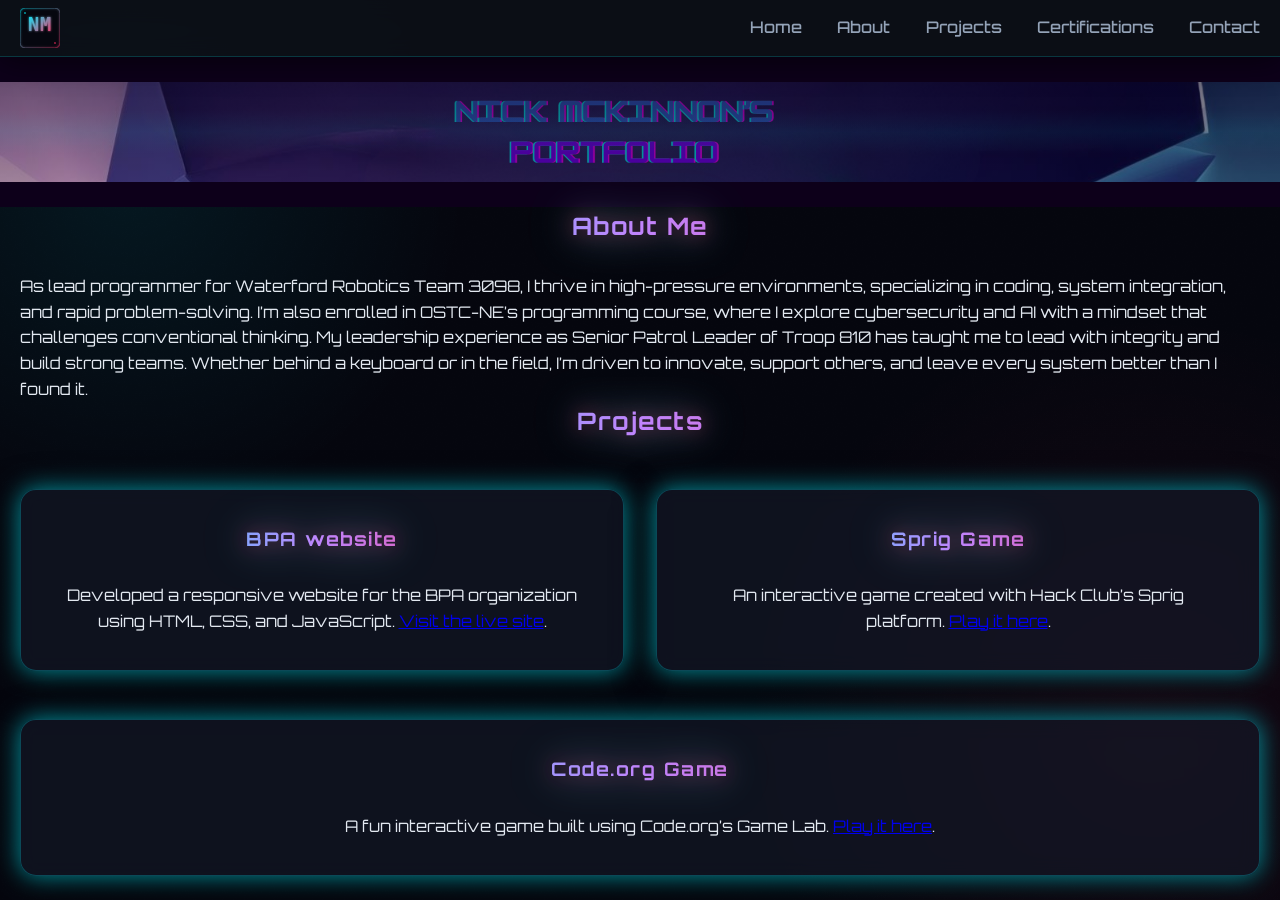
==== index.html @ 9aedb66d "Add files via upload" ====
<!DOCTYPE html>
<html lang="en">
<head>
    <meta charset="UTF-8">
    <meta name="viewport" content="width=device-width, initial-scale=1.0">
    <meta name="description" content="Portfolio website">
    <title>Portfolio</title>
    <link rel="preconnect" href="https://fonts.googleapis.com">
    <link rel="preconnect" href="https://fonts.gstatic.com" crossorigin>
    <link href="https://fonts.googleapis.com/css2?family=Poppins:wght@300;400;600;700&family=Noto+Sans+JP:wght@300;400;700&display=swap" rel="stylesheet">
    <link rel="stylesheet" href="styles.css">
    <link rel="icon" href="assets/favicon.svg" type="image/svg+xml">
</head>
<body>
    <header>
        <nav class="navbar">
            <div class="container">
                <a href="index.html" class="logo"><img src="assets/logo.svg" alt="Nick McKinnon's logo" class="site-logo"></a>
                <ul class="nav-menu">
                    <li><a href="#home">Home</a></li>
                    <li><a href="#about">About</a></li>
                    <li><a href="#projects">Projects</a></li>
                    <li><a href="certifications.html">Certifications</a></li>
                    <li><a href="contact.html">Contact</a></li>
                </ul>
            </div>
        </nav>
    </header>

    <main>
        <!-- Site banner: image-only -->
        <section id="home" class="site-banner" role="img" aria-label="Nick's Portfolio banner">
        </section>

        <section id="about" class="about">
            <div class="container">
                <h2>About Me</h2>
                <p>As lead programmer for Waterford Robotics Team 3098, I thrive in high-pressure environments, specializing in coding, system integration, and rapid problem-solving. I’m also enrolled in OSTC-NE’s programming course, where I explore cybersecurity and AI with a mindset that challenges conventional thinking. My leadership experience as Senior Patrol Leader of Troop 810 has taught me to lead with integrity and build strong teams. Whether behind a keyboard or in the field, I’m driven to innovate, support others, and leave every system better than I found it.
</p>
            </div>
        </section>

        <section id="projects" class="projects">
            <div class="container">
                <h2>Projects</h2>
                <div class="project-grid">
                    <div class="project-card">
                        <h3>BPA website</h3>
                        <p>Developed a responsive website for the BPA organization using HTML, CSS, and JavaScript. <a href="https://nebpa.ostcse.org/#" target="_blank" rel="noopener">Visit the live site</a>.</p>
                    </div>
                    <div class="project-card">
                        <h3>Sprig Game</h3>
                        <p>An interactive game created with Hack Club’s Sprig platform. <a href="https://sprig.hackclub.com/share/TSCdWn1MRWPZ1G38MTri" target="_blank" rel="noopener">Play it here</a>.</p>
                    </div>
                    </div>
                    <div class="project-card">
                        <h3>Code.org Game</h3>
                        <p>A fun interactive game built using Code.org’s Game Lab. <a href="https://studio.code.org/projects/gamelab/6963dc89-6ed7-4b64-9340-e87f042bf52e" target="_blank" rel="noopener">Play it here</a>.</p>
                    </div>
                </div>
            </div>
        </section>

    </main>


</body>
</html>
---- styles.css ----
@import url('https://fonts.googleapis.com/css2?family=Poppins:wght@300;400;500;600;700&family=Orbitron:wght@500;700;900&display=swap');

:root {
  --bg-darkest:    #06070f;
  --bg-dark:       #0d1117;
  --bg-card:       rgba(20, 25, 40, 0.65);
  --text-primary:  #e2e8f0;
  --text-muted:    #94a3b8;
  --accent-pink:   #ff2e63;
  --accent-cyan:   #00f0ff;
  --accent-purple: #c084fc;
  --glow-pink:     0 0 25px rgba(255, 46, 99, 0.7);
  --glow-cyan:     0 0 25px rgba(0, 240, 255, 0.6);
  --glow-purple:   0 0 20px rgba(192, 132, 252, 0.5);
  --border-glow:   1px solid rgba(0, 240, 255, 0.25);
}

* { margin:0; padding:0; box-sizing:border-box; }
html { scroll-behavior: smooth; }

body {
  font-family: 'Orbitron', sans-serif;
  background: var(--bg-darkest);
  color: var(--text-primary);
  line-height: 1.6;
  min-height: 100vh;
  background-image: 
    radial-gradient(circle at 10% 20%, rgba(0,240,255,0.08) 0%, transparent 25%),
    radial-gradient(circle at 90% 80%, rgba(255,46,99,0.07) 0%, transparent 30%);
}

body::before {
  content: "";
  position: fixed;
  inset: 0;
  background: url('data:image/svg+xml;utf8,<svg xmlns="http://www.w3.org/2000/svg" width="100" height="100"><filter id="n"><feTurbulence type="fractalNoise" baseFrequency="0.9" numOctaves="4" /><feColorMatrix type="matrix" values="0 0 0 0 0 0 0 0 0 0 0 0 0 0 0 0 0 0 0.05 0"/></filter><rect width="100%" height="100%" filter="url(%23n)"/></svg>') repeat;
  opacity: 0.12;
  pointer-events: none;
  z-index: -2;
}

/* ────────────────────────────────────────────────
   Header / Navbar
───────────────────────────────────────────────── */
header {
  background: rgba(13, 17, 23, 0.88);
  backdrop-filter: blur(12px);
  border-bottom: 1px solid rgba(0, 240, 255, 0.18);
  position: sticky;
  top: 0;
  z-index: 1000;
  box-shadow: 0 4px 30px rgba(0,0,0,0.6);
}

.navbar .container {
  display: flex;
  justify-content: space-between;
  align-items: center;
  padding: 0.5rem 20px;
  max-width: 1280px;
  margin: 0 auto;
}

.logo {
  display: flex;
  align-items: center;
  gap: 0.6rem;
  text-decoration: none;
}

.site-logo {
  height: 40px;
  width: auto;
  display: block;
}

.nav-menu {
  display: flex;
  list-style: none;
  gap: 2.2rem;
}

.nav-menu a {
  color: var(--text-muted);
  text-decoration: none;
  font-weight: 500;
  position: relative;
  transition: all 0.3s ease;
}

.nav-menu a:hover,
.nav-menu a:focus {
  color: var(--accent-cyan);
  text-shadow: 0 0 12px var(--accent-cyan);
}

.nav-menu a::after {
  content: '';
  position: absolute;
  width: 0;
  height: 2px;
  bottom: -6px;
  left: 0;
  background: linear-gradient(90deg, var(--accent-pink), var(--accent-cyan));
  transition: width 0.4s ease;
}

.nav-menu a:hover::after { width: 100%; }

/* ────────────────────────────────────────────────
   Banner (used on all pages) – updated to fit your custom banner perfectly
───────────────────────────────────────────────── */
.site-banner {
  /* Core setup */
  min-height: 90px;                     /* Part of 150px total with navbar */
  background-color: #0d001a;            /* Dark purple/navy fallback matching your banner */
  
  background-image: 
    linear-gradient(rgba(13, 0, 26, 0.60), rgba(13, 0, 26, 0.35)),  /* subtle overlay */
    url('images/banner.png');                               
  
  background-position: center;
  background-repeat: no-repeat;
  background-size: contain;             /* Shows full image without cropping text or lightning */
  background-attachment: scroll;        /* change to 'fixed' for parallax if desired */
  
  display: flex;
  align-items: center;
  justify-content: center;
  position: relative;
  overflow: hidden;
}

/* Optional cyberpunk scanline effect */
.site-banner::before {
  content: "";
  position: absolute;
  inset: 0;
  background: linear-gradient(
    to bottom,
    transparent 35%,
    rgba(0, 240, 255, 0.05) 50%,
    transparent 65%
  );
  animation: scanline 14s linear infinite;
  pointer-events: none;
  z-index: 1;
}

@keyframes scanline {
  0%   { transform: translateY(-100%); }
  100% { transform: translateY(100%); }
}

/* Responsive adjustments */
@media (min-width: 1080px) {
  .site-banner {
    min-height: 150px;                   /* Part of 150px total with navbar */
  }
}

@media (max-width: 768px) {
  .site-banner {
    min-height: 90px;
    background-size: contain;
    background-position: center 40%;    /* Slight top bias on mobile if needed */
  }
}

/* ────────────────────────────────────────────────
   Container & Content
───────────────────────────────────────────────── */
.container {
  max-width: 1280px;
  margin: 0 auto;
  padding: 0 20px;
}

h2, h3 {
  font-family: 'Orbitron', sans-serif;
  background: linear-gradient(90deg, var(--accent-cyan), var(--accent-purple), var(--accent-pink));
  -webkit-background-clip: text;
  -webkit-text-fill-color: transparent;
  margin-bottom: 1.8rem;
  text-align: center;
  letter-spacing: 1.5px;
  filter: drop-shadow(0 0 20px rgba(0, 240, 255, 0.6)) drop-shadow(0 0 10px rgba(255, 46, 99, 0.5));
}

.project-grid {
  display: grid;
  grid-template-columns: repeat(auto-fit, minmax(340px, 1fr));
  gap: 2rem;
  margin: 3rem 0;
}

.project-card {
  background: var(--bg-card);
  border: var(--border-glow);
  border-radius: 16px;
  padding: 2.2rem;
  backdrop-filter: blur(10px);
  box-shadow: var(--glow-cyan), 0 10px 40px rgba(0,0,0,0.5);
  transition: all 0.45s cubic-bezier(0.23, 1, 0.32, 1);
}

.project-card:hover {
  transform: translateY(-16px);
  box-shadow: var(--glow-pink), 0 25px 60px rgba(0,0,0,0.6);
  border-color: rgba(255,46,99,0.5);
}

/* Center email link and form submit button inside project cards */
.project-card p { text-align: center; }
.project-card p .cta-button { display: inline-block; margin: 0 auto; }
.project-card form { /* keep inputs full-width but center inline controls */ }
.project-card form .cta-button {
  display: block;
  margin: 1.2rem auto 0;
  width: min(60%, 360px);
  text-align: center;
}

.cta-button {
  display: inline-block;
  background: linear-gradient(45deg, var(--accent-pink), #d946ef);
  color: white;
  padding: 0.95rem 2.4rem;
  border-radius: 50px;
  text-decoration: none;
  font-weight: 600;
  letter-spacing: 1px;
  box-shadow: var(--glow-pink);
  transition: all 0.35s ease;
  border: none;
  cursor: pointer;
  position: relative;
  overflow: hidden;
  z-index: 1;
}

.cta-button:hover {
  transform: translateY(-5px) scale(1.06);
  box-shadow: 0 0 60px rgba(0,240,255,0.95), 0 0 80px rgba(255,46,99,0.95);
}

/* full-cover hover overlay */
.cta-button::after {
  /* full-coverage overlay placed ABOVE the button's shadow */
  content: "";
  position: absolute;
  inset: -14px; /* extend further to fully cover outer glow */
  background: linear-gradient(90deg, rgba(0,240,255,0.32), rgba(255,46,99,0.28));
  border-radius: inherit;
  opacity: 0;
  transition: opacity 140ms ease;
  z-index: 2;
  pointer-events: none;
  mix-blend-mode: screen;
}
.cta-button:hover::after {
  opacity: 1;
}
.cta-button > * { position: relative; z-index: 3; }

input, textarea {
  width: 100%;
  padding: 12px 16px;
  margin: 10px 0 18px;
  background: rgba(30, 41, 59, 0.6);
  border: 1px solid rgba(0,240,255,0.3);
  border-radius: 10px;
  color: white;
  font-family: inherit;
}

input:focus, textarea:focus {
  outline: none;
  border-color: var(--accent-cyan);
  box-shadow: 0 0 15px rgba(0,240,255,0.4);
}

footer {
  background: rgba(13,17,23,0.9);
  border-top: 1px solid rgba(0,240,255,0.15);
  padding: 3rem 0;
  margin-top: 4rem;
  text-align: center;
  color: var(--text-muted);
}

/* Resume link hover */
.resume-link:hover img {
  transform: scale(1.08);
  box-shadow: 0 0 45px rgba(0, 240, 255, 0.9), 0 0 80px rgba(255, 46, 99, 0.8) !important;
}

/* Mobile adjustments */
@media (max-width: 768px) {
  .navbar .container {
    padding: 0.75rem 16px;
  }

  .nav-menu {
    gap: 1rem;
    font-size: 0.9rem;
  }

  .nav-menu a {
    font-size: 0.95rem;
  }

  .site-logo {
    height: 32px;
  }

  .container {
    padding: 0 16px;
  }

  h2, h3 {
    font-size: 1.6rem;
    margin-bottom: 1.2rem;
    letter-spacing: 1px;
  }

  .project-grid {
    grid-template-columns: 1fr;
    gap: 1.5rem;
    margin: 2rem 0;
  }

  .project-card {
    padding: 1.6rem;
  }

  .project-card h3 {
    font-size: 1.3rem;
  }

  .project-card p {
    font-size: 0.95rem;
  }

  .cta-button {
    padding: 0.85rem 2rem;
    font-size: 0.95rem;
  }

  .site-banner {
    min-height: 80px;
  }

  input, textarea {
    padding: 10px 12px;
    font-size: 16px;
  }

  footer {
    padding: 2rem 0;
    margin-top: 3rem;
  }
}

/* Extra small devices */
@media (max-width: 480px) {
  .navbar .container {
    padding: 0.5rem 12px;
  }

  .site-logo {
    height: 28px;
  }

  .nav-menu {
    gap: 0.8rem;
    font-size: 0.85rem;
  }

  .nav-menu a {
    font-size: 0.85rem;
  }

  .container {
    padding: 0 12px;
  }

  h2 {
    font-size: 1.5rem;
    margin-bottom: 1rem;
  }

  h3 {
    font-size: 1.2rem;
  }

  .project-grid {
    gap: 1.2rem;
    margin: 1.5rem 0;
  }

  .project-card {
    padding: 1.2rem;
  }

  .project-card p {
    font-size: 0.9rem;
  }

  .cta-button {
    padding: 0.75rem 1.6rem;
    font-size: 0.9rem;
  }

  .site-banner {
    min-height: 70px;
  }

  input, textarea {
    padding: 10px 12px;
    font-size: 16px;
    margin: 8px 0 12px;
  }
}
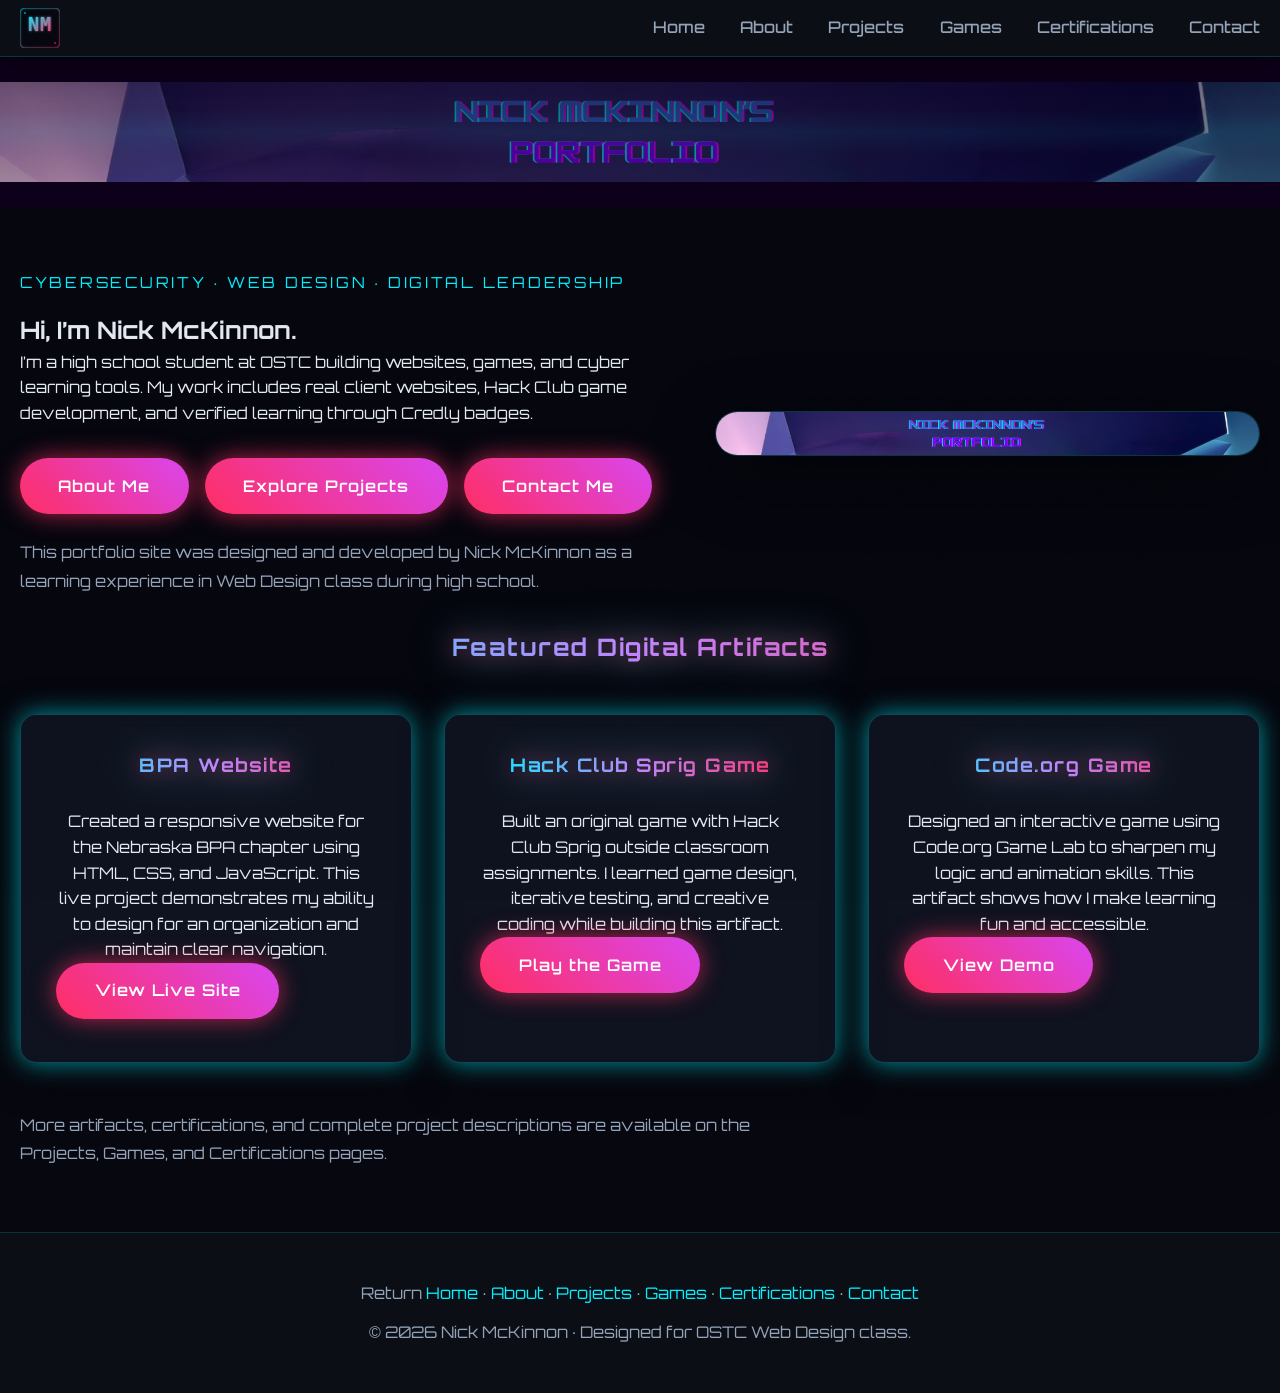
==== commit aac421b9: "Add files via upload" ====
--- a/index.html
+++ b/index.html
@@ -3,8 +3,8 @@
 <head>
     <meta charset="UTF-8">
     <meta name="viewport" content="width=device-width, initial-scale=1.0">
-    <meta name="description" content="Portfolio website">
-    <title>Portfolio</title>
+    <meta name="description" content="Nick McKinnon - Portfolio website featuring web development, cybersecurity, and digital artifacts.">
+    <title>Nick McKinnon — Home</title>
     <link rel="preconnect" href="https://fonts.googleapis.com">
     <link rel="preconnect" href="https://fonts.gstatic.com" crossorigin>
     <link href="https://fonts.googleapis.com/css2?family=Poppins:wght@300;400;600;700&family=Noto+Sans+JP:wght@300;400;700&display=swap" rel="stylesheet">
@@ -13,13 +13,16 @@
 </head>
 <body>
     <header>
-        <nav class="navbar">
+        <nav class="navbar" aria-label="Primary navigation">
             <div class="container">
-                <a href="index.html" class="logo"><img src="assets/logo.svg" alt="Nick McKinnon's logo" class="site-logo"></a>
+                <a href="index.html" class="logo" aria-label="Return to home">
+                    <img src="assets/logo.svg" alt="Nick McKinnon logo" class="site-logo">
+                </a>
                 <ul class="nav-menu">
-                    <li><a href="#home">Home</a></li>
-                    <li><a href="#about">About</a></li>
-                    <li><a href="#projects">Projects</a></li>
+                    <li><a href="index.html" aria-current="page">Home</a></li>
+                    <li><a href="about.html">About</a></li>
+                    <li><a href="projects.html">Projects</a></li>
+                    <li><a href="games.html">Games</a></li>
                     <li><a href="certifications.html">Certifications</a></li>
                     <li><a href="contact.html">Contact</a></li>
                 </ul>
@@ -28,41 +31,58 @@
     </header>
 
     <main>
-        <!-- Site banner: image-only -->
-        <section id="home" class="site-banner" role="img" aria-label="Nick's Portfolio banner">
+        <section class="site-banner" role="img" aria-label="Home banner with neon grid">
         </section>
 
-        <section id="about" class="about">
-            <div class="container">
-                <h2>About Me</h2>
-                <p>As lead programmer for Waterford Robotics Team 3098, I thrive in high-pressure environments, specializing in coding, system integration, and rapid problem-solving. I’m also enrolled in OSTC-NE’s programming course, where I explore cybersecurity and AI with a mindset that challenges conventional thinking. My leadership experience as Senior Patrol Leader of Troop 810 has taught me to lead with integrity and build strong teams. Whether behind a keyboard or in the field, I’m driven to innovate, support others, and leave every system better than I found it.
-</p>
-            </div>
-        </section>
-
-        <section id="projects" class="projects">
-            <div class="container">
-                <h2>Projects</h2>
-                <div class="project-grid">
-                    <div class="project-card">
-                        <h3>BPA website</h3>
-                        <p>Developed a responsive website for the BPA organization using HTML, CSS, and JavaScript. <a href="https://nebpa.ostcse.org/#" target="_blank" rel="noopener">Visit the live site</a>.</p>
+        <section class="hero">
+            <div class="container hero-grid">
+                <div class="hero-copy">
+                    <p class="eyebrow">Cybersecurity · Web Design · Digital Leadership</p>
+                    <h1>Hi, I’m Nick McKinnon.</h1>
+                    <p>I’m a high school student at OSTC building websites, games, and cyber learning tools. My work includes real client websites, Hack Club game development, and verified learning through Credly badges.</p>
+                    <div class="hero-actions">
+                        <a href="about.html" class="cta-button">About Me</a>
+                        <a href="projects.html" class="cta-button">Explore Projects</a>
+                        <a href="contact.html" class="cta-button">Contact Me</a>
                     </div>
-                    <div class="project-card">
-                        <h3>Sprig Game</h3>
-                        <p>An interactive game created with Hack Club’s Sprig platform. <a href="https://sprig.hackclub.com/share/TSCdWn1MRWPZ1G38MTri" target="_blank" rel="noopener">Play it here</a>.</p>
-                    </div>
-                    </div>
-                    <div class="project-card">
-                        <h3>Code.org Game</h3>
-                        <p>A fun interactive game built using Code.org’s Game Lab. <a href="https://studio.code.org/projects/gamelab/6963dc89-6ed7-4b64-9340-e87f042bf52e" target="_blank" rel="noopener">Play it here</a>.</p>
-                    </div>
+                    <p class="disclaimer">This portfolio site was designed and developed by Nick McKinnon as a learning experience in Web Design class during high school.</p>
+                </div>
+                <div class="hero-image-card">
+                    <img src="images/banner.png" alt="Cyber-themed portfolio artwork with neon grid and circuitry">
                 </div>
             </div>
         </section>
 
+        <section class="digital-artifacts">
+            <div class="container">
+                <h2>Featured Digital Artifacts</h2>
+                <div class="project-grid">
+                    <div class="project-card">
+                        <h3>BPA Website</h3>
+                        <p>Created a responsive website for the Nebraska BPA chapter using HTML, CSS, and JavaScript. This live project demonstrates my ability to design for an organization and maintain clear navigation.</p>
+                        <a href="https://nebpa.ostcse.org/#" target="_blank" rel="noopener noreferrer" class="cta-button">View Live Site</a>
+                    </div>
+                    <div class="project-card">
+                        <h3>Hack Club Sprig Game</h3>
+                        <p>Built an original game with Hack Club Sprig outside classroom assignments. I learned game design, iterative testing, and creative coding while building this artifact.</p>
+                        <a href="https://sprig.hackclub.com/share/TSCdWn1MRWPZ1G38MTri" target="_blank" rel="noopener noreferrer" class="cta-button">Play the Game</a>
+                    </div>
+                    <div class="project-card">
+                        <h3>Code.org Game</h3>
+                        <p>Designed an interactive game using Code.org Game Lab to sharpen my logic and animation skills. This artifact shows how I make learning fun and accessible.</p>
+                        <a href="https://studio.code.org/projects/gamelab/6963dc89-6ed7-4b64-9340-e87f042bf52e" target="_blank" rel="noopener noreferrer" class="cta-button">View Demo</a>
+                    </div>
+                </div>
+                <p class="section-note">More artifacts, certifications, and complete project descriptions are available on the Projects, Games, and Certifications pages.</p>
+            </div>
+        </section>
     </main>
 
-
+    <footer>
+        <div class="container footer-content">
+            <p>Return <a href="index.html">Home</a> · <a href="about.html">About</a> · <a href="projects.html">Projects</a> · <a href="games.html">Games</a> · <a href="certifications.html">Certifications</a> · <a href="contact.html">Contact</a></p>
+            <p>© 2026 Nick McKinnon · Designed for OSTC Web Design class.</p>
+        </div>
+    </footer>
 </body>
 </html>
--- a/styles.css
+++ b/styles.css
@@ -24,9 +24,6 @@
   color: var(--text-primary);
   line-height: 1.6;
   min-height: 100vh;
-  background-image: 
-    radial-gradient(circle at 10% 20%, rgba(0,240,255,0.08) 0%, transparent 25%),
-    radial-gradient(circle at 90% 80%, rgba(255,46,99,0.07) 0%, transparent 30%);
 }
 
 body::before {
@@ -131,6 +128,24 @@
   overflow: hidden;
 }
 
+.site-banner .banner-text {
+  position: relative;
+  z-index: 2;
+  padding: 1rem 1.5rem;
+  background: rgba(6, 7, 15, 0.78);
+  border: 1px solid rgba(0, 240, 255, 0.22);
+  border-radius: 16px;
+  box-shadow: 0 0 35px rgba(0, 240, 255, 0.18);
+}
+
+.banner-link {
+  color: white;
+  text-decoration: none;
+  font-family: 'Orbitron', sans-serif;
+  font-size: 1.15rem;
+  letter-spacing: 1.2px;
+}
+
 /* Optional cyberpunk scanline effect */
 .site-banner::before {
   content: "";
@@ -152,7 +167,108 @@
   100% { transform: translateY(100%); }
 }
 
-/* Responsive adjustments */
+.hero {
+  padding: 4rem 0 2rem;
+}
+
+.hero-grid {
+  display: grid;
+  grid-template-columns: 1.2fr 1fr;
+  gap: 2.5rem;
+  align-items: center;
+}
+
+.hero-copy {
+  max-width: 660px;
+}
+
+.hero-image-card {
+  background: rgba(13, 17, 23, 0.84);
+  border: 1px solid rgba(0, 240, 255, 0.18);
+  border-radius: 24px;
+  overflow: hidden;
+  box-shadow: 0 20px 70px rgba(0,0,0,0.45);
+}
+
+.hero-image-card img {
+  width: 100%;
+  display: block;
+  object-fit: cover;
+}
+
+.eyebrow {
+  color: var(--accent-cyan);
+  font-size: 0.95rem;
+  letter-spacing: 0.18em;
+  text-transform: uppercase;
+  margin-bottom: 1rem;
+}
+
+.hero-actions {
+  display: flex;
+  flex-wrap: wrap;
+  gap: 1rem;
+  margin: 2rem 0 1rem;
+}
+
+.disclaimer,
+.section-note,
+.contact-summary {
+  color: var(--text-muted);
+  max-width: 760px;
+  line-height: 1.8;
+}
+
+.disclaimer {
+  margin-top: 1.5rem;
+}
+
+.contact-summary a {
+  color: var(--accent-cyan);
+  text-decoration: none;
+}
+
+.footer-content {
+  display: flex;
+  flex-direction: column;
+  gap: 0.8rem;
+  color: var(--text-muted);
+}
+
+.footer-content a {
+  color: var(--accent-cyan);
+  text-decoration: none;
+}
+
+.contact-page .project-grid {
+  margin: 2rem 0;
+}
+
+.contact-form-card {
+  margin-top: 1rem;
+}
+
+@media (max-width: 900px) {
+  .hero-grid {
+    grid-template-columns: 1fr;
+  }
+}
+
+@media (max-width: 768px) {
+  .hero {
+    padding: 3rem 0 1.5rem;
+  }
+
+  .hero-actions {
+    flex-direction: column;
+    align-items: stretch;
+  }
+
+  .hero-image-card {
+    max-width: 100%;
+  }
+}
+
 @media (min-width: 1080px) {
   .site-banner {
     min-height: 150px;                   /* Part of 150px total with navbar */
